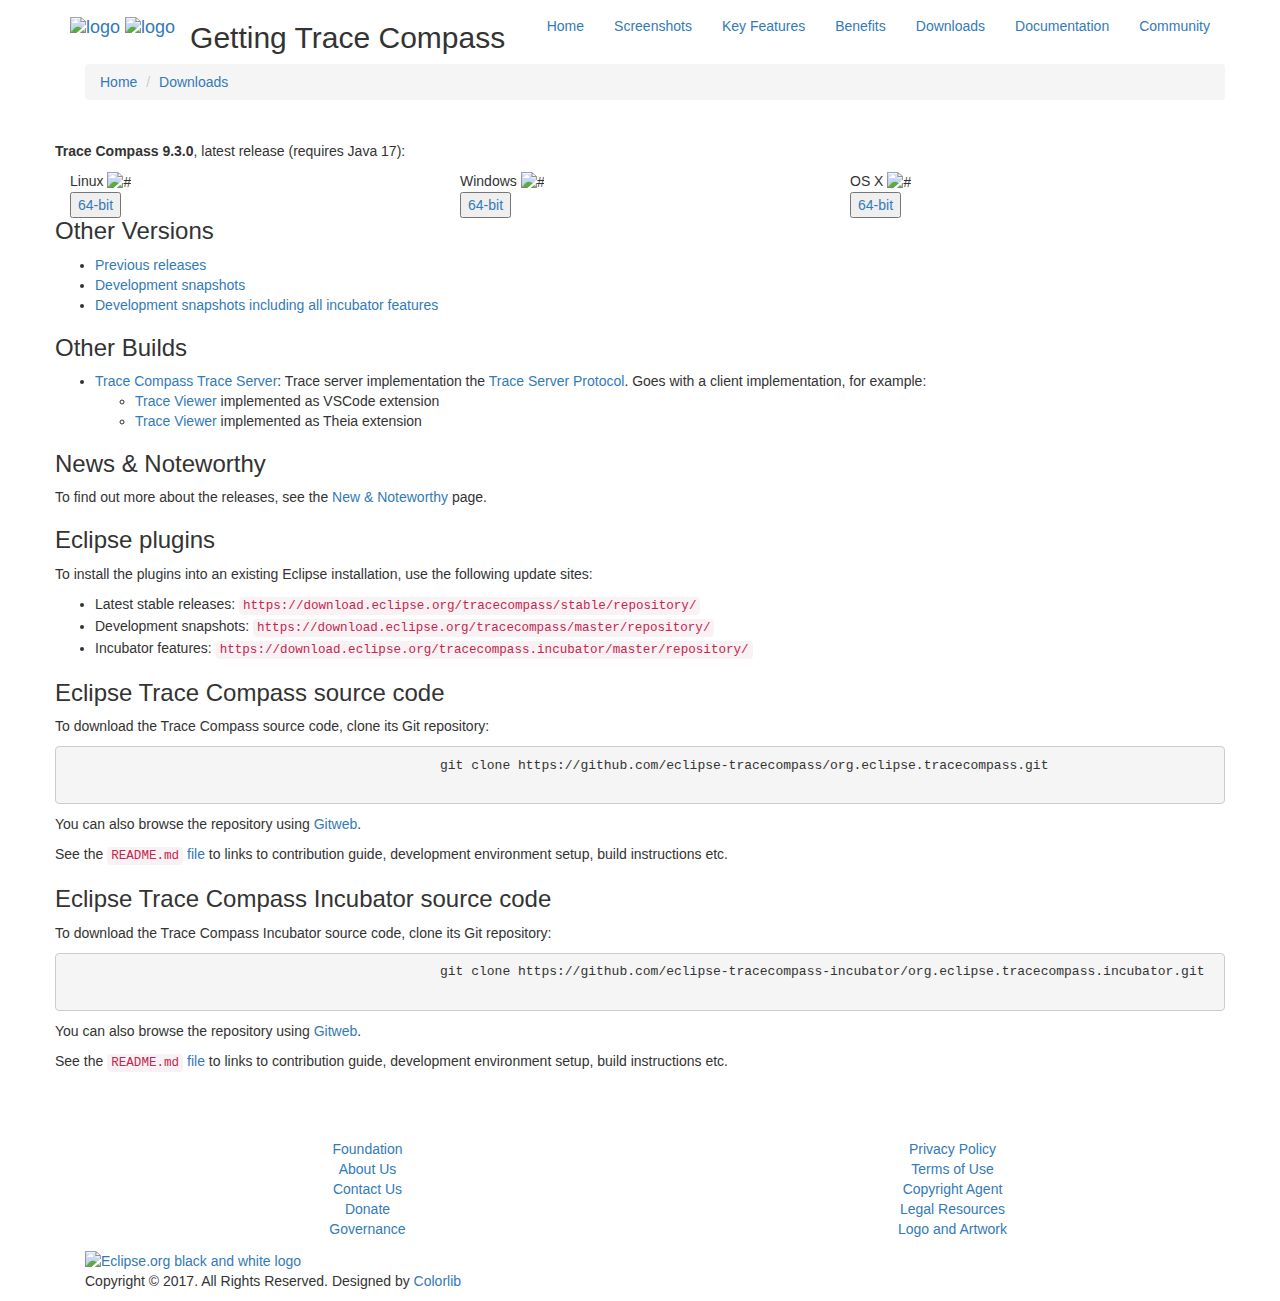
==== download.html @ 0e7f72ad "Update links for Trace Compass/Incubator migration to GitHub" ====
<!DOCTYPE html>
<html lang="en">

<head>
<meta charset="utf-8">
<meta http-equiv="X-UA-Compatible" content="IE=edge">
<meta name="viewport" content="width=device-width, initial-scale=1">
<!-- The above 3 meta tags *must* come first in the head; any other head content must come *after* these tags -->

<title>Trace Compass</title>
<link rel="shortcut icon" href="/tracecompass/favico.png">

<script
	src="https://ajax.googleapis.com/ajax/libs/jquery/3.3.1/jquery.min.js"></script>

<!-- Google font -->
<link
	href="https://fonts.googleapis.com/css?family=Montserrat:400,700%7CVarela+Round"
	rel="stylesheet">

<!-- Bootstrap -->
<link type="text/css" rel="stylesheet"
	href="https://maxcdn.bootstrapcdn.com/bootstrap/3.3.7/css/bootstrap.min.css" />

<!-- Owl Carousel -->
<link type="text/css" rel="stylesheet" href="https://cdnjs.cloudflare.com/ajax/libs/owl-carousel/1.3.3/owl.carousel.min.css" />
<link type="text/css" rel="stylesheet" href="https://cdnjs.cloudflare.com/ajax/libs/owl-carousel/1.3.3/owl.theme.min.css" />

<!-- Magnific Popup -->
<link type="text/css" rel="stylesheet" href=https://cdnjs.cloudflare.com/ajax/libs/magnific-popup.js/1.1.0/magnific-popup.min.css />

<!-- Font Awesome Icon -->
<link rel="stylesheet" href="https://use.fontawesome.com/releases/v5.0.13/css/all.css">

<!-- Custom stlylesheet -->
<link type="text/css" rel="stylesheet" href="css/style.css" />

<!-- HTML5 shim and Respond.js for IE8 support of HTML5 elements and media queries -->
<!-- WARNING: Respond.js doesn't work if you view the page via file:// -->
<!--[if lt IE 9]>
		<script src="https://oss.maxcdn.com/html5shiv/3.7.3/html5shiv.min.js"></script>
		<script src="https://oss.maxcdn.com/respond/1.4.2/respond.min.js"></script>
	<![endif]-->

<link rel="stylesheet" type="text/css"
	href="//www.eclipse.org/eclipse.org-common/themes/solstice/public/stylesheets/vendor/cookieconsent/cookieconsent.min.css" />
<script
	src="//www.eclipse.org/eclipse.org-common/themes/solstice/public/javascript/vendor/cookieconsent/default.min.js"></script>
</head>

<body>

	<header>
	<!-- Nav -->
		<nav id="nav" class="navbar">
			<div class="container">

				<div class="navbar-header">
					<!-- Logo -->
					<div class="navbar-brand">
						<a href="index.html"> <img class="logo"
							src="img/tc_icon_256x256.png" alt="logo"> <img
							class="logo-alt" src="img/tc_icon_256x256.png" alt="logo">
						</a>
					</div>
					<!-- /Logo -->

					<!-- Collapse nav button -->
					<div class="nav-collapse">
						<span></span>
					</div>
					<!-- /Collapse nav button -->
				</div>

				<!--  Main navigation  -->
				<ul class="main-nav nav navbar-nav navbar-right">
					<li><a href="index.html#home">Home</a></li>
					<li><a href="index.html#screenshots">Screenshots</a></li>
					<li><a href="index.html#about">Key Features</a></li>
					<li><a href="index.html#benefits">Benefits</a></li>
					<li><a href="index.html#getting">Downloads</a></li>
					<li><a href="index.html#docs">Documentation</a></li>
					<li><a href="index.html#community">Community</a></li>
				</ul>
				<!-- /Main navigation -->

				<!-- header wrapper -->
		<div class="header-wrapper sm-padding bg-grey">
			<div class="container">
				<h2>Getting Trace Compass</h2>
				<ul class="breadcrumb">
					<li class="breadcrumb-item"><a href="index.html">Home</a></li>
					<li class="breadcrumb-item active"><a href="#getting">Downloads</a></li>
				</ul>
			</div>
		</div>
		<!-- /header wrapper -->

			</div>
		</nav>
	</header>

	<!-- downloads -->
	<div id="getting" class="section md-padding">

		<!-- Container -->
		<div class="container">

			<!-- Row -->
			<div class="row">
				<p>
					<strong>Trace Compass 9.3.0</strong>, latest release (requires Java 17):
				</p>

				<!-- downloads -->
				<div class="col-sm-4">
					<div class="pricing">
						<div class="price-head">
							<span class="price-title">Linux</span> <i> <img alt="#"
								src="./img/tux.png" width="20%" height="20%" />
							</i>
						</div>
						<div class="price-btn">
							<a title="Linux, 64-bit"
								href="https://www.eclipse.org/downloads/download.php?file=/tracecompass/releases/9.3.0/rcp/trace-compass-9.3.0-20240318-1448-linux.gtk.x86_64.tar.gz">
								<button class="outline-btn">64-bit</button>
							</a>
						</div>
					</div>
				</div>
				<!-- /downloads -->

				<!-- downloads -->
				<div class="col-sm-4">
					<div class="pricing">
						<div class="price-head">
							<span class="price-title">Windows</span> <i> <img alt="#"
								src="./img/win.png" width="20%" height="20%" />
							</i>
						</div>
						<div class="price-btn">
							<a title="Windows, 64-bit"
								href="https://www.eclipse.org/downloads/download.php?file=/tracecompass/releases/9.3.0/rcp/trace-compass-9.3.0-20240318-1448-win32.win32.x86_64.zip">
								<button class="outline-btn">64-bit</button>
							</a>
						</div>
					</div>
				</div>
				<!-- /downloads -->

				<!-- downloads -->
				<div class="col-sm-4">
					<div class="pricing">
						<div class="price-head">
							<span class="price-title">OS X</span> <i> <img alt="#"
								src="./img/apple.png" width="20%" height="20%" />
							</i>
						</div>
						<div class="price-btn">
							<a title="OS X, 64-bit"
								href="https://www.eclipse.org/downloads/download.php?file=/tracecompass/releases/9.3.0/rcp/trace-compass-9.3.0-20240318-1448-macosx.cocoa.x86_64.dmg">
								<button class="outline-btn">64-bit</button>
							</a>
						</div>
					</div>
				</div>
				<!-- /downloads -->


				<h3>Other Versions</h3>

				<ul>
					<li><a
						href="https://download.eclipse.org/tracecompass/releases/?d">Previous
							releases</a></li>
					<li><a
						href="https://download.eclipse.org/tracecompass/master/rcp/">Development
							snapshots</a></li>
					<li><a
						href="https://download.eclipse.org/tracecompass.incubator/master/rcp/">Development snapshots including all incubator features</a></li>
				</ul>
                
				<h3>Other Builds</h3>

				<ul>
					<li><a
      href="https://download.eclipse.org/tracecompass.incubator/trace-server/rcp/">Trace Compass Trace Server</a>: Trace server implementation the <a
      href="https://github.com/eclipse-cdt-cloud/trace-server-protocol">Trace Server Protocol</a>. Goes with a client implementation, for example:
					<ul>
						<li><a href="https://github.com/eclipse-cdt-cloud/vscode-trace-extension">Trace Viewer</a> implemented as VSCode extension</li>
						<li><a href="https://github.com/eclipse-cdt-cloud/theia-trace-extension">Trace Viewer</a> implemented as Theia extension</li>
					</ul>
					</li>
				</ul>

				<h3>News &amp; Noteworthy</h3>

				<p>To find out more about the releases, see the <a href="https://github.com/eclipse-tracecompass/org.eclipse.tracecompass/wiki/New_In_Trace_Compass">New &amp; Noteworthy</a> page.</p>

				<h3>Eclipse plugins</h3>

				<p>To install the plugins into an existing Eclipse installation,
					use the following update sites:</p>

				<ul>
					<li>Latest stable releases: <code>https://download.eclipse.org/tracecompass/stable/repository/</code></li>
					<li>Development snapshots: <code>https://download.eclipse.org/tracecompass/master/repository/</code></li>
					<li>Incubator features: <code>https://download.eclipse.org/tracecompass.incubator/master/repository/</code></li>
				</ul>

				<h3>Eclipse Trace Compass source code</h3>

				<p>To download the Trace Compass source code, clone its Git
					repository:</p>

				<div class="snippet">
					<pre>
						git clone https://github.com/eclipse-tracecompass/org.eclipse.tracecompass.git
					</pre>
				</div>

				<p>
					You can also browse the repository using <a
						href="https://github.com/eclipse-tracecompass/org.eclipse.tracecompass">Gitweb</a>.
				</p>

				<p>
					See the <a
						href="https://github.com/eclipse-tracecompass/org.eclipse.tracecompass/blob/master/README.md"><code>README.md</code>
						file</a> to links to contribution guide, development environment setup, build instructions etc.
				</p>

                <h3>Eclipse Trace Compass Incubator source code</h3>

				<p>To download the Trace Compass Incubator source code, clone its Git
					repository:</p>

				<div class="snippet">
					<pre>
						git clone https://github.com/eclipse-tracecompass-incubator/org.eclipse.tracecompass.incubator.git
					</pre>
				</div>

				<p>
					You can also browse the repository using <a
						href="https://github.com/eclipse-tracecompass-incubator/org.eclipse.tracecompass.incubator">Gitweb</a>.
				</p>


				<p>
					See the <a
						href="https://github.com/eclipse-tracecompass-incubator/org.eclipse.tracecompass.incubator/blob/master/README.md"><code>README.md</code>
						file</a> to links to contribution guide, development environment setup, build instructions etc.
				</p>

			</div>
		</div>
			<!-- Row -->
		</div>
		<!-- /Container -->

	<!-- /downloads -->

	<!-- Footer -->
	<footer id="footer" class="sm-padding bg-dark" >

		<!-- Container -->
		<div class="container">

			<div class="row">

				<div class="col-md-6" style="text-align: center;">
					<h3 style="color: white;">Eclipse Foundation</h3>
					<ul style="list-style-type: none">
						<li><a href="//www.eclipse.org/">Foundation</a></li>
						<li><a href="//www.eclipse.org/org/">About Us</a></li>
						<li><a href="//www.eclipse.org/org/foundation/contact.php">Contact
								Us</a></li>
						<li><a href="//www.eclipse.org/donate">Donate</a></li>
						<li><a href="//www.eclipse.org/org/documents/">Governance</a></li>
					</ul>

				</div>

				<div class="col-md-6" style="text-align: center;">
					<h3 style="color: white;">Legal</h3>
					<ul style="list-style-type: none;">
						<li><a href="//www.eclipse.org/legal/privacy.php">Privacy
								Policy</a></li>
						<li><a href="//www.eclipse.org/legal/termsofuse.php">Terms
								of Use</a></li>
						<li><a href="//www.eclipse.org/legal/copyright.php">Copyright
								Agent</a></li>
						<li><a href="//www.eclipse.org/legal/">Legal Resources</a></li>
						<li><a href="//www.eclipse.org/artwork/">Logo and Artwork</a></li>
					</ul>
				</div>

			</div>

			<div class="col-md-12">
				<!-- footer copyright -->
				<div class="footer-copyright">
					<div>
						<span class="hidden-print"><a
							href="https://www.eclipse.org/"><img
								src="https://projects.eclipse.org/sites/all/themes/solstice/public/images/logo/eclipse-logo-bw-800x188.png"
								alt="Eclipse.org black and white logo" width="166" height="39"
								class="logo-eclipse-white"></a></span>
						<p id="copyright-text">
							Copyright © 2017. All Rights Reserved. Designed by <a
								href="https://colorlib.com" target="_blank">Colorlib</a>
						</p>
					</div>
				</div>
				<!-- /footer copyright -->

			</div>
		</div>
		<!-- /Container -->

	</footer>
	<!-- /Footer -->

	<!-- Back to top -->
	<div id="back-to-top"></div>
	<!-- /Back to top -->

	<!-- Preloader -->
	<div id="preloader">
		<div class="preloader">
			<span></span> <span></span> <span></span> <span></span>
		</div>
	</div>
	<!-- /Preloader -->

	<!-- jQuery Plugins -->
	<script type="text/javascript" src="https://stackpath.bootstrapcdn.com/bootstrap/4.1.1/js/bootstrap.min.js"></script>
	<script type="text/javascript" src="https://cdnjs.cloudflare.com/ajax/libs/owl-carousel/1.3.3/owl.carousel.js"></script>
	<script type="text/javascript" src="https://cdnjs.cloudflare.com/ajax/libs/magnific-popup.js/1.1.0/jquery.magnific-popup.min.js"></script>
	<script type="text/javascript" src="js/main.js"></script>

</body>

</html>
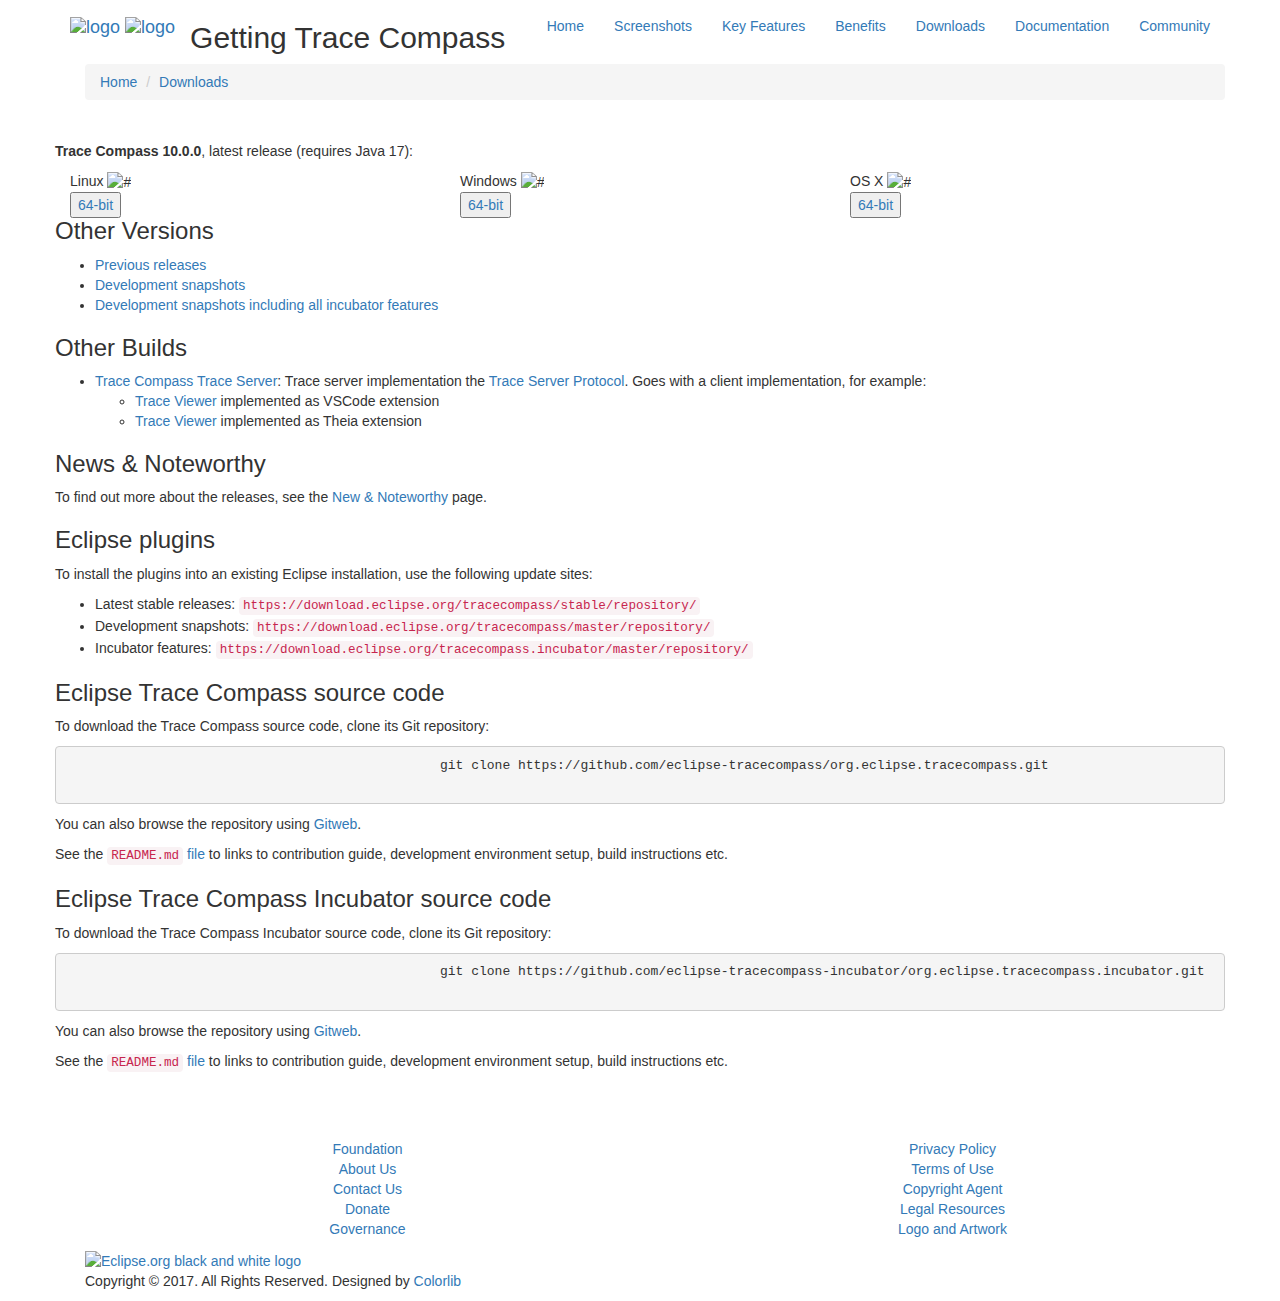
==== commit 0f83d1c0: "Update web-page for Trace Compass 10.0.0 release" ====
--- a/download.html
+++ b/download.html
@@ -109,7 +109,7 @@
 			<!-- Row -->
 			<div class="row">
 				<p>
-					<strong>Trace Compass 9.3.0</strong>, latest release (requires Java 17):
+					<strong>Trace Compass 10.0.0</strong>, latest release (requires Java 17):
 				</p>
 
 				<!-- downloads -->
@@ -122,7 +122,7 @@
 						</div>
 						<div class="price-btn">
 							<a title="Linux, 64-bit"
-								href="https://www.eclipse.org/downloads/download.php?file=/tracecompass/releases/9.3.0/rcp/trace-compass-9.3.0-20240318-1448-linux.gtk.x86_64.tar.gz">
+								href="https://www.eclipse.org/downloads/download.php?file=/tracecompass/releases/10.0.0/rcp/trace-compass-10.0.0-20240614-1926-linux.gtk.x86_64.tar.gz">
 								<button class="outline-btn">64-bit</button>
 							</a>
 						</div>
@@ -140,7 +140,7 @@
 						</div>
 						<div class="price-btn">
 							<a title="Windows, 64-bit"
-								href="https://www.eclipse.org/downloads/download.php?file=/tracecompass/releases/9.3.0/rcp/trace-compass-9.3.0-20240318-1448-win32.win32.x86_64.zip">
+								href="https://www.eclipse.org/downloads/download.php?file=/tracecompass/releases/10.0.0/rcp/trace-compass-10.0.0-20240614-1926-win32.win32.x86_64.zip">
 								<button class="outline-btn">64-bit</button>
 							</a>
 						</div>
@@ -158,7 +158,7 @@
 						</div>
 						<div class="price-btn">
 							<a title="OS X, 64-bit"
-								href="https://www.eclipse.org/downloads/download.php?file=/tracecompass/releases/9.3.0/rcp/trace-compass-9.3.0-20240318-1448-macosx.cocoa.x86_64.dmg">
+								href="https://www.eclipse.org/downloads/download.php?file=/tracecompass/releases/10.0.0/rcp/trace-compass-10.0.0-20240614-1926-macosx.cocoa.x86_64.dmg">
 								<button class="outline-btn">64-bit</button>
 							</a>
 						</div>
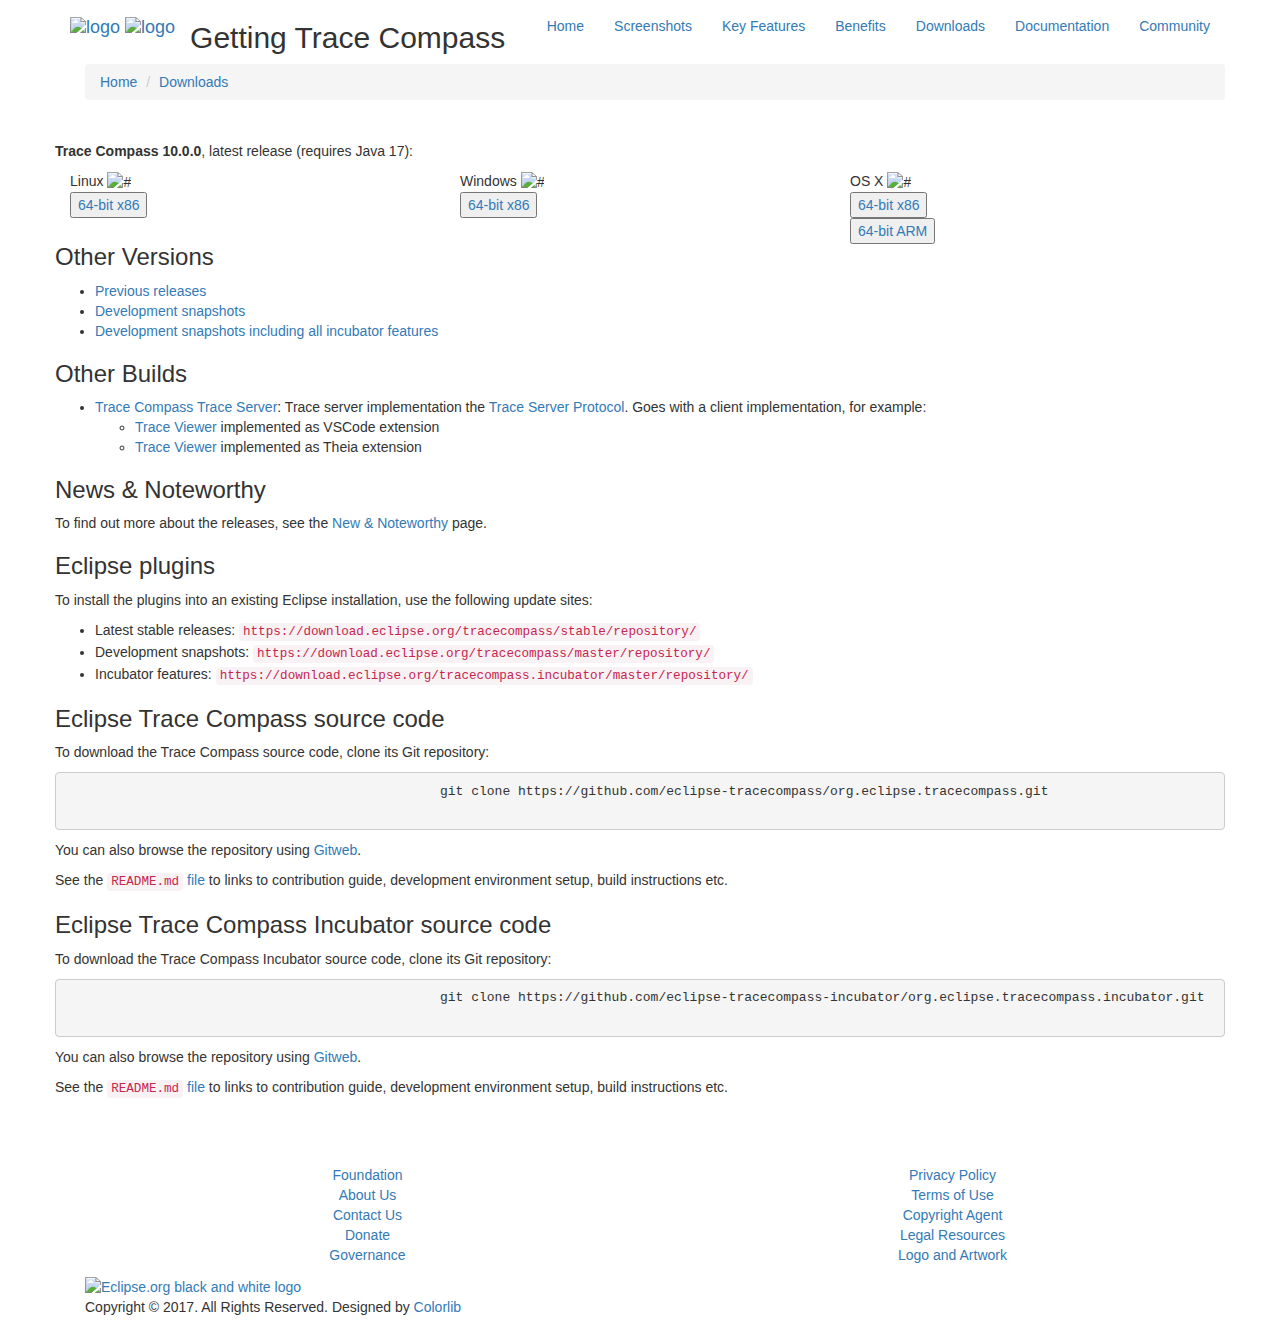
==== commit 257f662f: "Add download links for OS X 64-bit ARM" ====
--- a/download.html
+++ b/download.html
@@ -121,9 +121,9 @@
 							</i>
 						</div>
 						<div class="price-btn">
-							<a title="Linux, 64-bit"
+							<a title="Linux, 64-bit x86"
 								href="https://www.eclipse.org/downloads/download.php?file=/tracecompass/releases/10.0.0/rcp/trace-compass-10.0.0-20240614-1926-linux.gtk.x86_64.tar.gz">
-								<button class="outline-btn">64-bit</button>
+								<button class="outline-btn">64-bit x86</button>
 							</a>
 						</div>
 					</div>
@@ -139,9 +139,9 @@
 							</i>
 						</div>
 						<div class="price-btn">
-							<a title="Windows, 64-bit"
+							<a title="Windows, 64-bit x86"
 								href="https://www.eclipse.org/downloads/download.php?file=/tracecompass/releases/10.0.0/rcp/trace-compass-10.0.0-20240614-1926-win32.win32.x86_64.zip">
-								<button class="outline-btn">64-bit</button>
+								<button class="outline-btn">64-bit x86</button>
 							</a>
 						</div>
 					</div>
@@ -157,9 +157,15 @@
 							</i>
 						</div>
 						<div class="price-btn">
-							<a title="OS X, 64-bit"
+							<a title="OS X, 64-bit x86"
 								href="https://www.eclipse.org/downloads/download.php?file=/tracecompass/releases/10.0.0/rcp/trace-compass-10.0.0-20240614-1926-macosx.cocoa.x86_64.dmg">
-								<button class="outline-btn">64-bit</button>
+								<button class="outline-btn">64-bit x86</button>
+							</a>
+						</div>
+						<div class="price-btn">
+							<a title="OS X, 64-bit ARM"
+								href="https://www.eclipse.org/downloads/download.php?file=/tracecompass/releases/10.0.0/rcp/trace-compass-10.0.0-20240614-1926-macosx.cocoa.aarch64.dmg">
+								<button class="outline-btn">64-bit ARM</button>
 							</a>
 						</div>
 					</div>
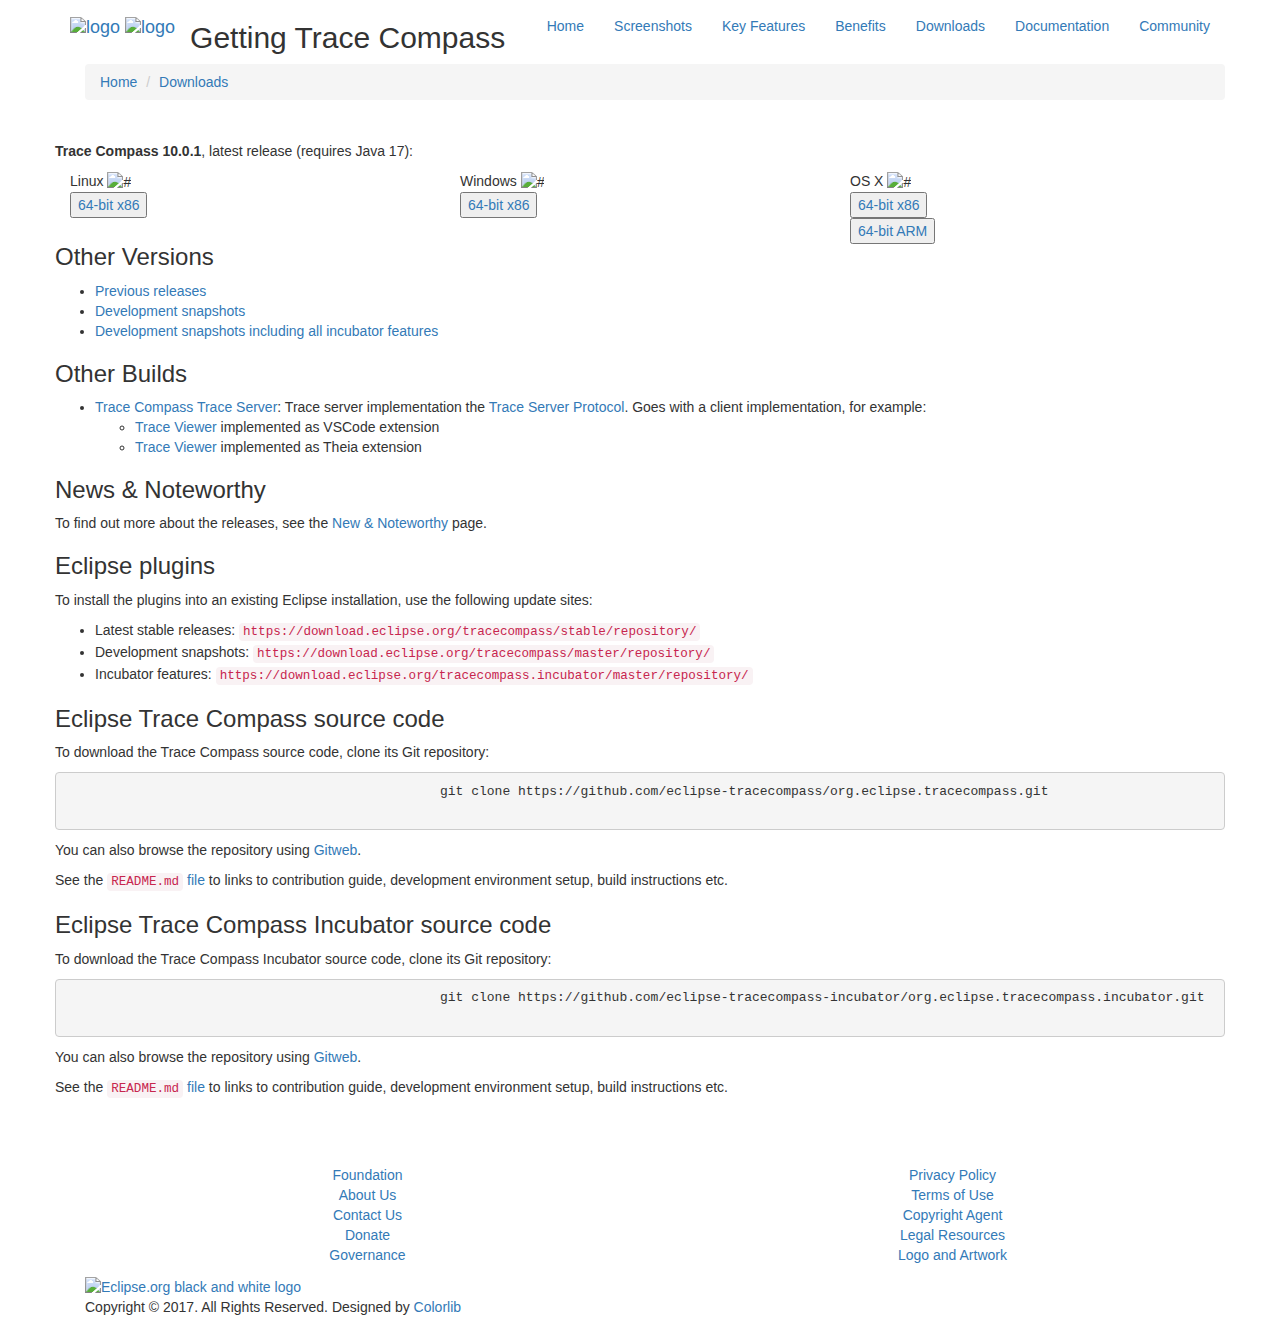
==== commit 6de6fc00: "Update web-page for Trace Compass 10.0.1 release" ====
--- a/download.html
+++ b/download.html
@@ -109,7 +109,7 @@
 			<!-- Row -->
 			<div class="row">
 				<p>
-					<strong>Trace Compass 10.0.0</strong>, latest release (requires Java 17):
+					<strong>Trace Compass 10.0.1</strong>, latest release (requires Java 17):
 				</p>
 
 				<!-- downloads -->
@@ -122,7 +122,7 @@
 						</div>
 						<div class="price-btn">
 							<a title="Linux, 64-bit x86"
-								href="https://www.eclipse.org/downloads/download.php?file=/tracecompass/releases/10.0.0/rcp/trace-compass-10.0.0-20240614-1926-linux.gtk.x86_64.tar.gz">
+								href="https://www.eclipse.org/downloads/download.php?file=/tracecompass/releases/10.0.1/rcp/trace-compass-10.0.1-20240627-0833-linux.gtk.x86_64.tar.gz">
 								<button class="outline-btn">64-bit x86</button>
 							</a>
 						</div>
@@ -140,7 +140,7 @@
 						</div>
 						<div class="price-btn">
 							<a title="Windows, 64-bit x86"
-								href="https://www.eclipse.org/downloads/download.php?file=/tracecompass/releases/10.0.0/rcp/trace-compass-10.0.0-20240614-1926-win32.win32.x86_64.zip">
+								href="https://www.eclipse.org/downloads/download.php?file=/tracecompass/releases/10.0.1/rcp/trace-compass-10.0.1-20240627-0833-win32.win32.x86_64.zip">
 								<button class="outline-btn">64-bit x86</button>
 							</a>
 						</div>
@@ -158,13 +158,13 @@
 						</div>
 						<div class="price-btn">
 							<a title="OS X, 64-bit x86"
-								href="https://www.eclipse.org/downloads/download.php?file=/tracecompass/releases/10.0.0/rcp/trace-compass-10.0.0-20240614-1926-macosx.cocoa.x86_64.dmg">
+								href="https://www.eclipse.org/downloads/download.php?file=/tracecompass/releases/10.0.1/rcp/trace-compass-10.0.1-20240627-0833-macosx.cocoa.x86_64.dmg">
 								<button class="outline-btn">64-bit x86</button>
 							</a>
 						</div>
 						<div class="price-btn">
 							<a title="OS X, 64-bit ARM"
-								href="https://www.eclipse.org/downloads/download.php?file=/tracecompass/releases/10.0.0/rcp/trace-compass-10.0.0-20240614-1926-macosx.cocoa.aarch64.dmg">
+								href="https://www.eclipse.org/downloads/download.php?file=/tracecompass/releases/10.0.1/rcp/trace-compass-10.0.1-20240627-0833-macosx.cocoa.aarch64.dmg">
 								<button class="outline-btn">64-bit ARM</button>
 							</a>
 						</div>
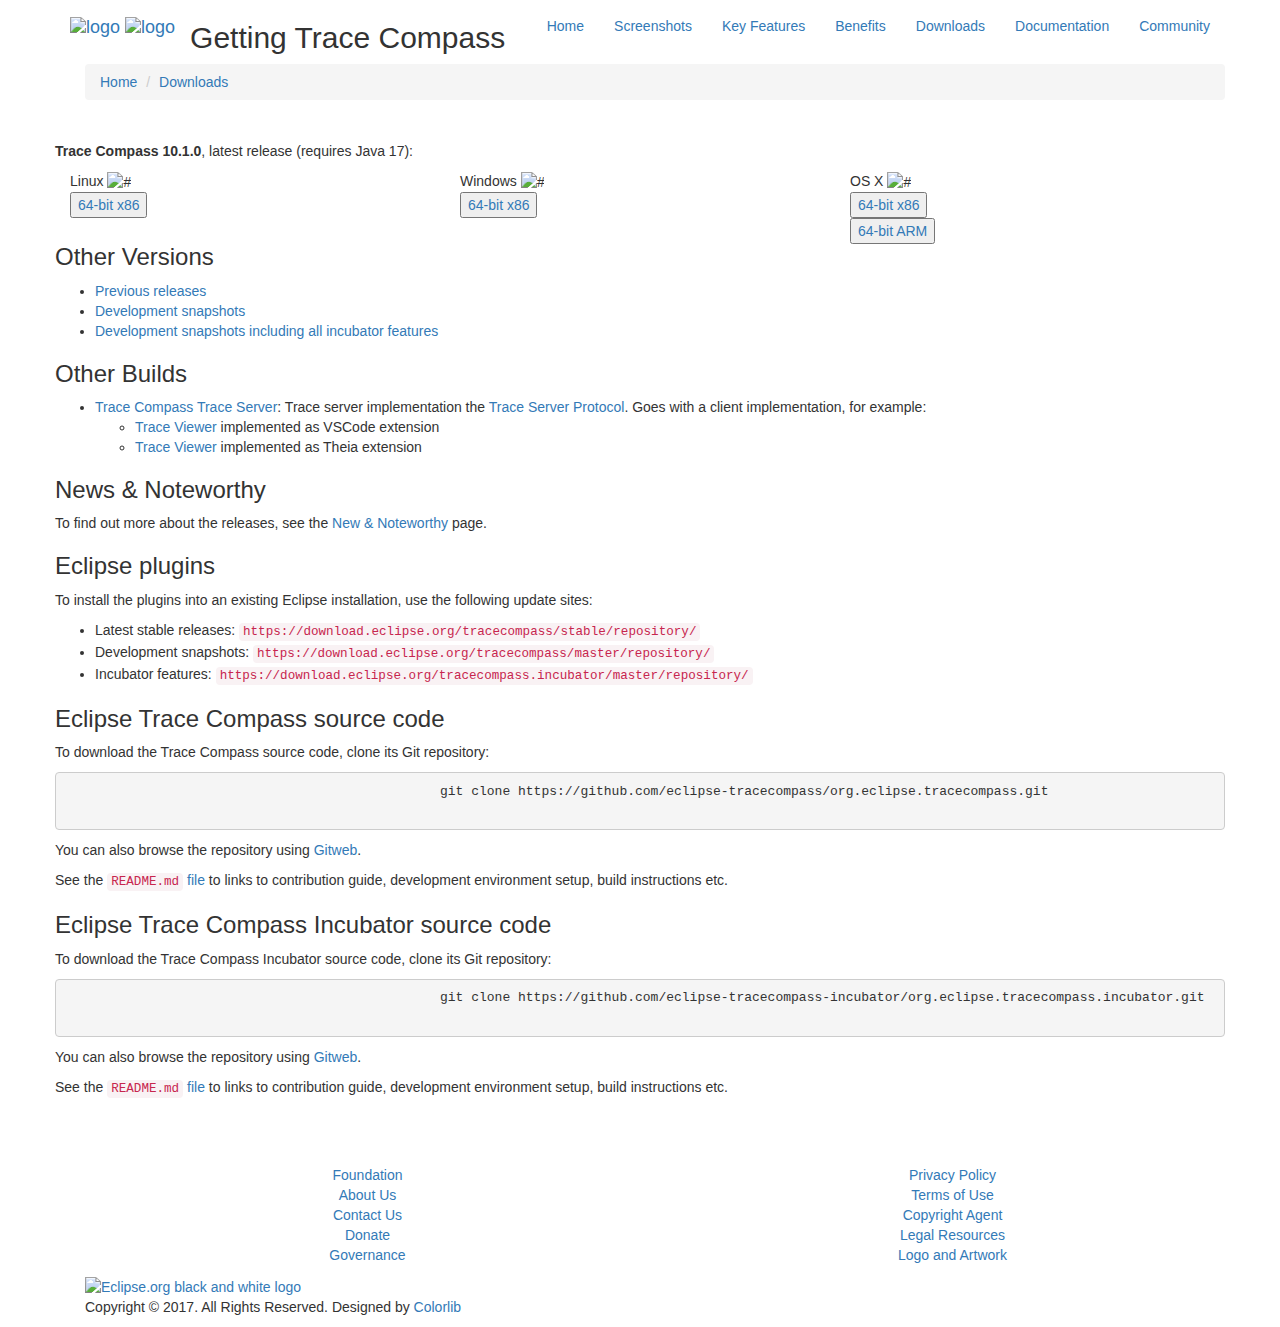
==== commit d942f238: "Update web-page for Trace Compass 10.1.0 release" ====
--- a/download.html
+++ b/download.html
@@ -109,7 +109,7 @@
 			<!-- Row -->
 			<div class="row">
 				<p>
-					<strong>Trace Compass 10.0.1</strong>, latest release (requires Java 17):
+					<strong>Trace Compass 10.1.0</strong>, latest release (requires Java 17):
 				</p>
 
 				<!-- downloads -->
@@ -122,7 +122,7 @@
 						</div>
 						<div class="price-btn">
 							<a title="Linux, 64-bit x86"
-								href="https://www.eclipse.org/downloads/download.php?file=/tracecompass/releases/10.0.1/rcp/trace-compass-10.0.1-20240627-0833-linux.gtk.x86_64.tar.gz">
+								href="https://www.eclipse.org/downloads/download.php?file=/tracecompass/releases/10.1.0/rcp/trace-compass-10.1.0-20240916-1358-linux.gtk.x86_64.tar.gz">
 								<button class="outline-btn">64-bit x86</button>
 							</a>
 						</div>
@@ -140,7 +140,7 @@
 						</div>
 						<div class="price-btn">
 							<a title="Windows, 64-bit x86"
-								href="https://www.eclipse.org/downloads/download.php?file=/tracecompass/releases/10.0.1/rcp/trace-compass-10.0.1-20240627-0833-win32.win32.x86_64.zip">
+								href="https://www.eclipse.org/downloads/download.php?file=/tracecompass/releases/10.1.0/rcp/trace-compass-10.1.0-20240916-1358-win32.win32.x86_64.zip">
 								<button class="outline-btn">64-bit x86</button>
 							</a>
 						</div>
@@ -158,13 +158,13 @@
 						</div>
 						<div class="price-btn">
 							<a title="OS X, 64-bit x86"
-								href="https://www.eclipse.org/downloads/download.php?file=/tracecompass/releases/10.0.1/rcp/trace-compass-10.0.1-20240627-0833-macosx.cocoa.x86_64.dmg">
+								href="https://www.eclipse.org/downloads/download.php?file=/tracecompass/releases/10.1.0/rcp/trace-compass-10.1.0-20240916-1358-macosx.cocoa.x86_64.dmg">
 								<button class="outline-btn">64-bit x86</button>
 							</a>
 						</div>
 						<div class="price-btn">
 							<a title="OS X, 64-bit ARM"
-								href="https://www.eclipse.org/downloads/download.php?file=/tracecompass/releases/10.0.1/rcp/trace-compass-10.0.1-20240627-0833-macosx.cocoa.aarch64.dmg">
+								href="https://www.eclipse.org/downloads/download.php?file=/tracecompass/releases/10.1.0/rcp/trace-compass-10.1.0-20240916-1358-macosx.cocoa.aarch64.dmg">
 								<button class="outline-btn">64-bit ARM</button>
 							</a>
 						</div>
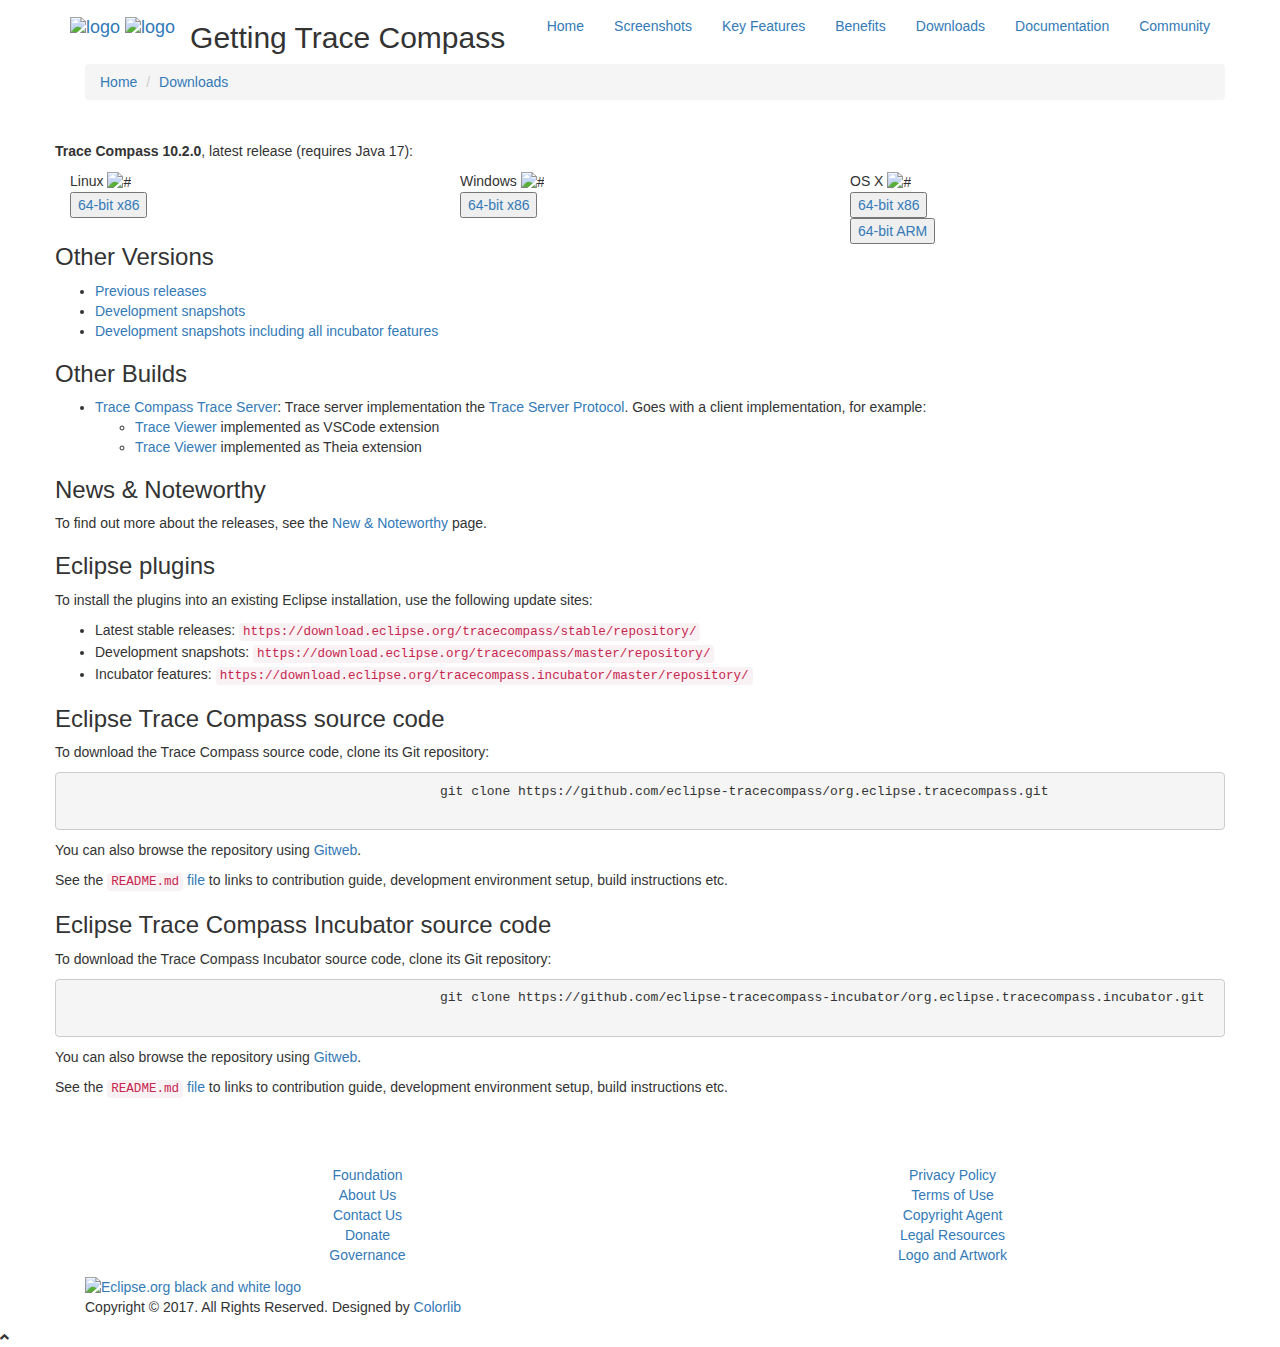
==== commit 00a086e6: "Update web-page for Trace Compass 10.2.0 release" ====
--- a/download.html
+++ b/download.html
@@ -109,7 +109,7 @@
 			<!-- Row -->
 			<div class="row">
 				<p>
-					<strong>Trace Compass 10.1.0</strong>, latest release (requires Java 17):
+					<strong>Trace Compass 10.2.0</strong>, latest release (requires Java 17):
 				</p>
 
 				<!-- downloads -->
@@ -122,7 +122,7 @@
 						</div>
 						<div class="price-btn">
 							<a title="Linux, 64-bit x86"
-								href="https://www.eclipse.org/downloads/download.php?file=/tracecompass/releases/10.1.0/rcp/trace-compass-10.1.0-20240916-1358-linux.gtk.x86_64.tar.gz">
+								href="https://www.eclipse.org/downloads/download.php?file=/tracecompass/releases/10.2.0/rcp/trace-compass-10.2.0-20241204-1911-linux.gtk.x86_64.tar.gz">
 								<button class="outline-btn">64-bit x86</button>
 							</a>
 						</div>
@@ -140,7 +140,7 @@
 						</div>
 						<div class="price-btn">
 							<a title="Windows, 64-bit x86"
-								href="https://www.eclipse.org/downloads/download.php?file=/tracecompass/releases/10.1.0/rcp/trace-compass-10.1.0-20240916-1358-win32.win32.x86_64.zip">
+								href="https://www.eclipse.org/downloads/download.php?file=/tracecompass/releases/10.2.0/rcp/trace-compass-10.2.0-20241204-1911-win32.win32.x86_64.zip">
 								<button class="outline-btn">64-bit x86</button>
 							</a>
 						</div>
@@ -158,13 +158,13 @@
 						</div>
 						<div class="price-btn">
 							<a title="OS X, 64-bit x86"
-								href="https://www.eclipse.org/downloads/download.php?file=/tracecompass/releases/10.1.0/rcp/trace-compass-10.1.0-20240916-1358-macosx.cocoa.x86_64.dmg">
+								href="https://www.eclipse.org/downloads/download.php?file=/tracecompass/releases/10.2.0/rcp/trace-compass-10.2.0-20241204-1911-macosx.cocoa.x86_64.dmg">
 								<button class="outline-btn">64-bit x86</button>
 							</a>
 						</div>
 						<div class="price-btn">
 							<a title="OS X, 64-bit ARM"
-								href="https://www.eclipse.org/downloads/download.php?file=/tracecompass/releases/10.1.0/rcp/trace-compass-10.1.0-20240916-1358-macosx.cocoa.aarch64.dmg">
+								href="https://www.eclipse.org/downloads/download.php?file=/tracecompass/releases/10.2.0/rcp/trace-compass-10.2.0-20241204-1911-macosx.cocoa.aarch64.dmg">
 								<button class="outline-btn">64-bit ARM</button>
 							</a>
 						</div>
@@ -329,7 +329,7 @@
 	<!-- /Footer -->
 
 	<!-- Back to top -->
-	<div id="back-to-top"></div>
+	<div id="back-to-top"><i class='fa fa-angle-up'></i></div>
 	<!-- /Back to top -->
 
 	<!-- Preloader -->
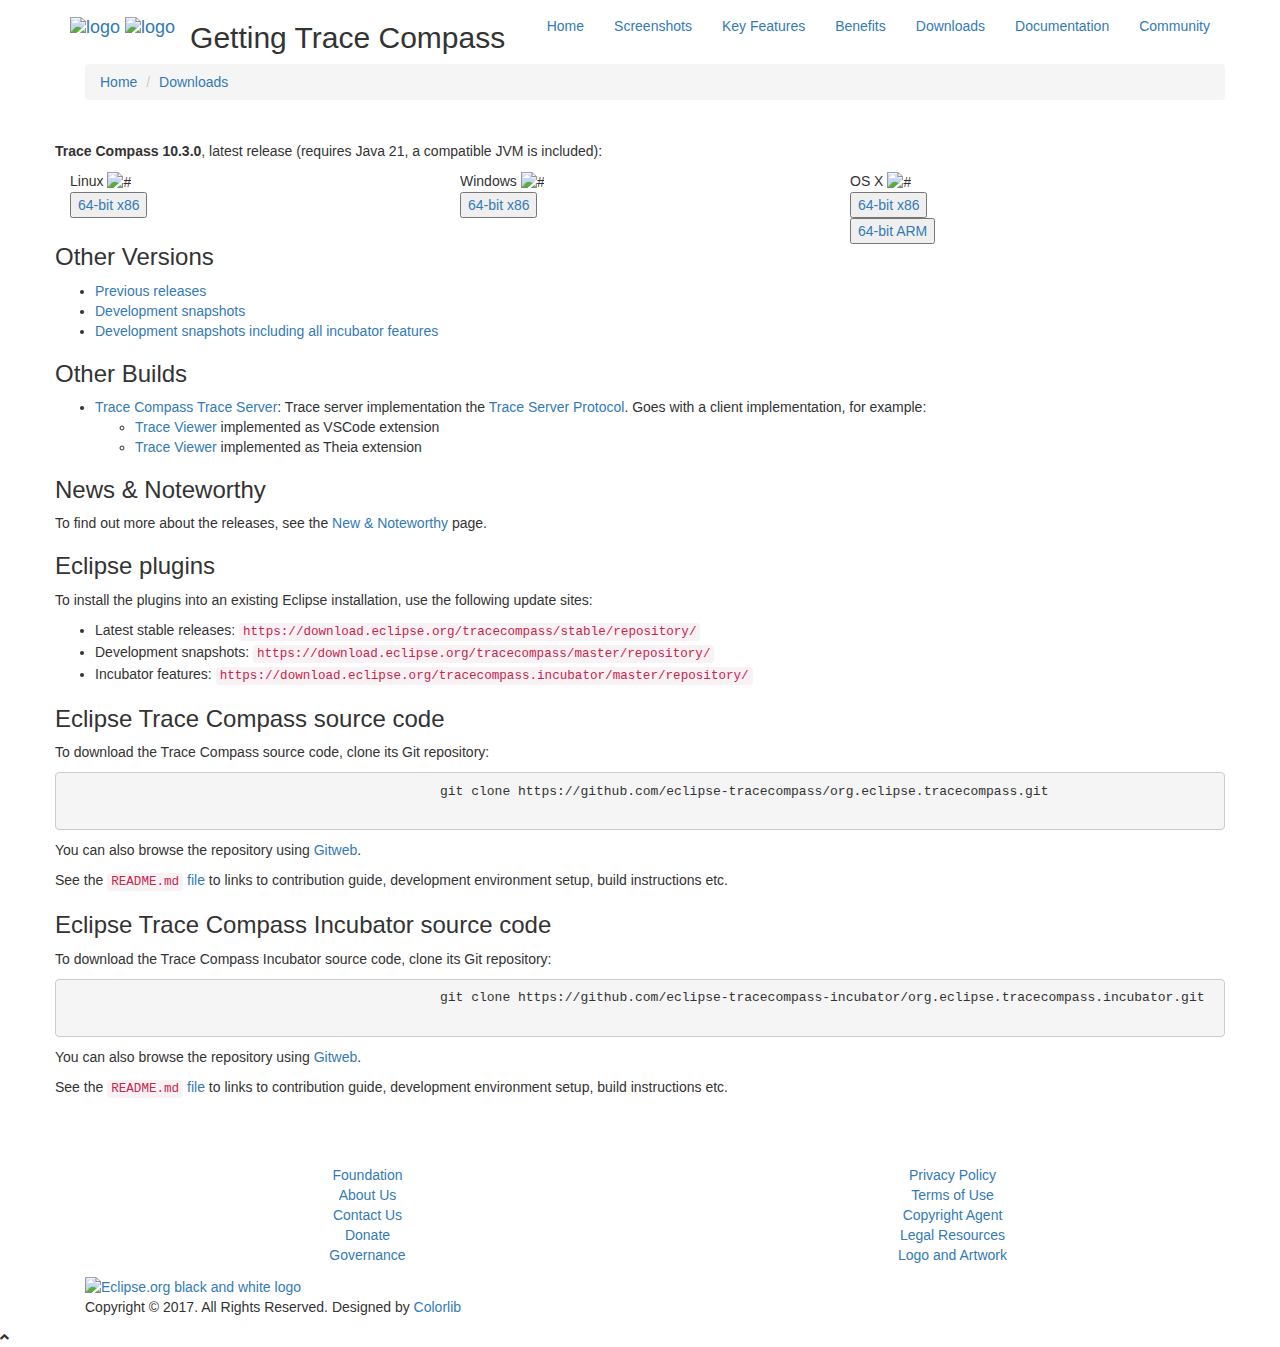
==== commit 4130bf8d: "Update web-page for Trace Compass 10.3.0 release" ====
--- a/download.html
+++ b/download.html
@@ -109,7 +109,7 @@
 			<!-- Row -->
 			<div class="row">
 				<p>
-					<strong>Trace Compass 10.2.0</strong>, latest release (requires Java 17):
+					<strong>Trace Compass 10.3.0</strong>, latest release (requires Java 21, a compatible JVM is included):
 				</p>
 
 				<!-- downloads -->
@@ -122,7 +122,7 @@
 						</div>
 						<div class="price-btn">
 							<a title="Linux, 64-bit x86"
-								href="https://www.eclipse.org/downloads/download.php?file=/tracecompass/releases/10.2.0/rcp/trace-compass-10.2.0-20241204-1911-linux.gtk.x86_64.tar.gz">
+								href="https://www.eclipse.org/downloads/download.php?file=/tracecompass/releases/10.3.0/rcp/trace-compass-10.3.0-20250313-1426-linux.gtk.x86_64.tar.gz">
 								<button class="outline-btn">64-bit x86</button>
 							</a>
 						</div>
@@ -140,7 +140,7 @@
 						</div>
 						<div class="price-btn">
 							<a title="Windows, 64-bit x86"
-								href="https://www.eclipse.org/downloads/download.php?file=/tracecompass/releases/10.2.0/rcp/trace-compass-10.2.0-20241204-1911-win32.win32.x86_64.zip">
+								href="https://www.eclipse.org/downloads/download.php?file=/tracecompass/releases/10.3.0/rcp/trace-compass-10.3.0-20250313-1426-win32.win32.x86_64.zip">
 								<button class="outline-btn">64-bit x86</button>
 							</a>
 						</div>
@@ -158,13 +158,13 @@
 						</div>
 						<div class="price-btn">
 							<a title="OS X, 64-bit x86"
-								href="https://www.eclipse.org/downloads/download.php?file=/tracecompass/releases/10.2.0/rcp/trace-compass-10.2.0-20241204-1911-macosx.cocoa.x86_64.dmg">
+								href="https://www.eclipse.org/downloads/download.php?file=/tracecompass/releases/10.3.0/rcp/trace-compass-10.3.0-20250313-1426-macosx.cocoa.x86_64.dmg">
 								<button class="outline-btn">64-bit x86</button>
 							</a>
 						</div>
 						<div class="price-btn">
 							<a title="OS X, 64-bit ARM"
-								href="https://www.eclipse.org/downloads/download.php?file=/tracecompass/releases/10.2.0/rcp/trace-compass-10.2.0-20241204-1911-macosx.cocoa.aarch64.dmg">
+								href="https://www.eclipse.org/downloads/download.php?file=/tracecompass/releases/10.3.0/rcp/trace-compass-10.3.0-20250313-1426-macosx.cocoa.aarch64.dmg">
 								<button class="outline-btn">64-bit ARM</button>
 							</a>
 						</div>
@@ -291,11 +291,11 @@
 				<div class="col-md-6" style="text-align: center;">
 					<h3 style="color: white;">Legal</h3>
 					<ul style="list-style-type: none;">
-						<li><a href="//www.eclipse.org/legal/privacy.php">Privacy
+						<li><a href="//www.eclipse.org/legal/privacy/">Privacy
 								Policy</a></li>
-						<li><a href="//www.eclipse.org/legal/termsofuse.php">Terms
+						<li><a href="//www.eclipse.org/legal/terms-of-use/">Terms
 								of Use</a></li>
-						<li><a href="//www.eclipse.org/legal/copyright.php">Copyright
+						<li><a href="//www.eclipse.org/legal/copyright/">Copyright
 								Agent</a></li>
 						<li><a href="//www.eclipse.org/legal/">Legal Resources</a></li>
 						<li><a href="//www.eclipse.org/artwork/">Logo and Artwork</a></li>
